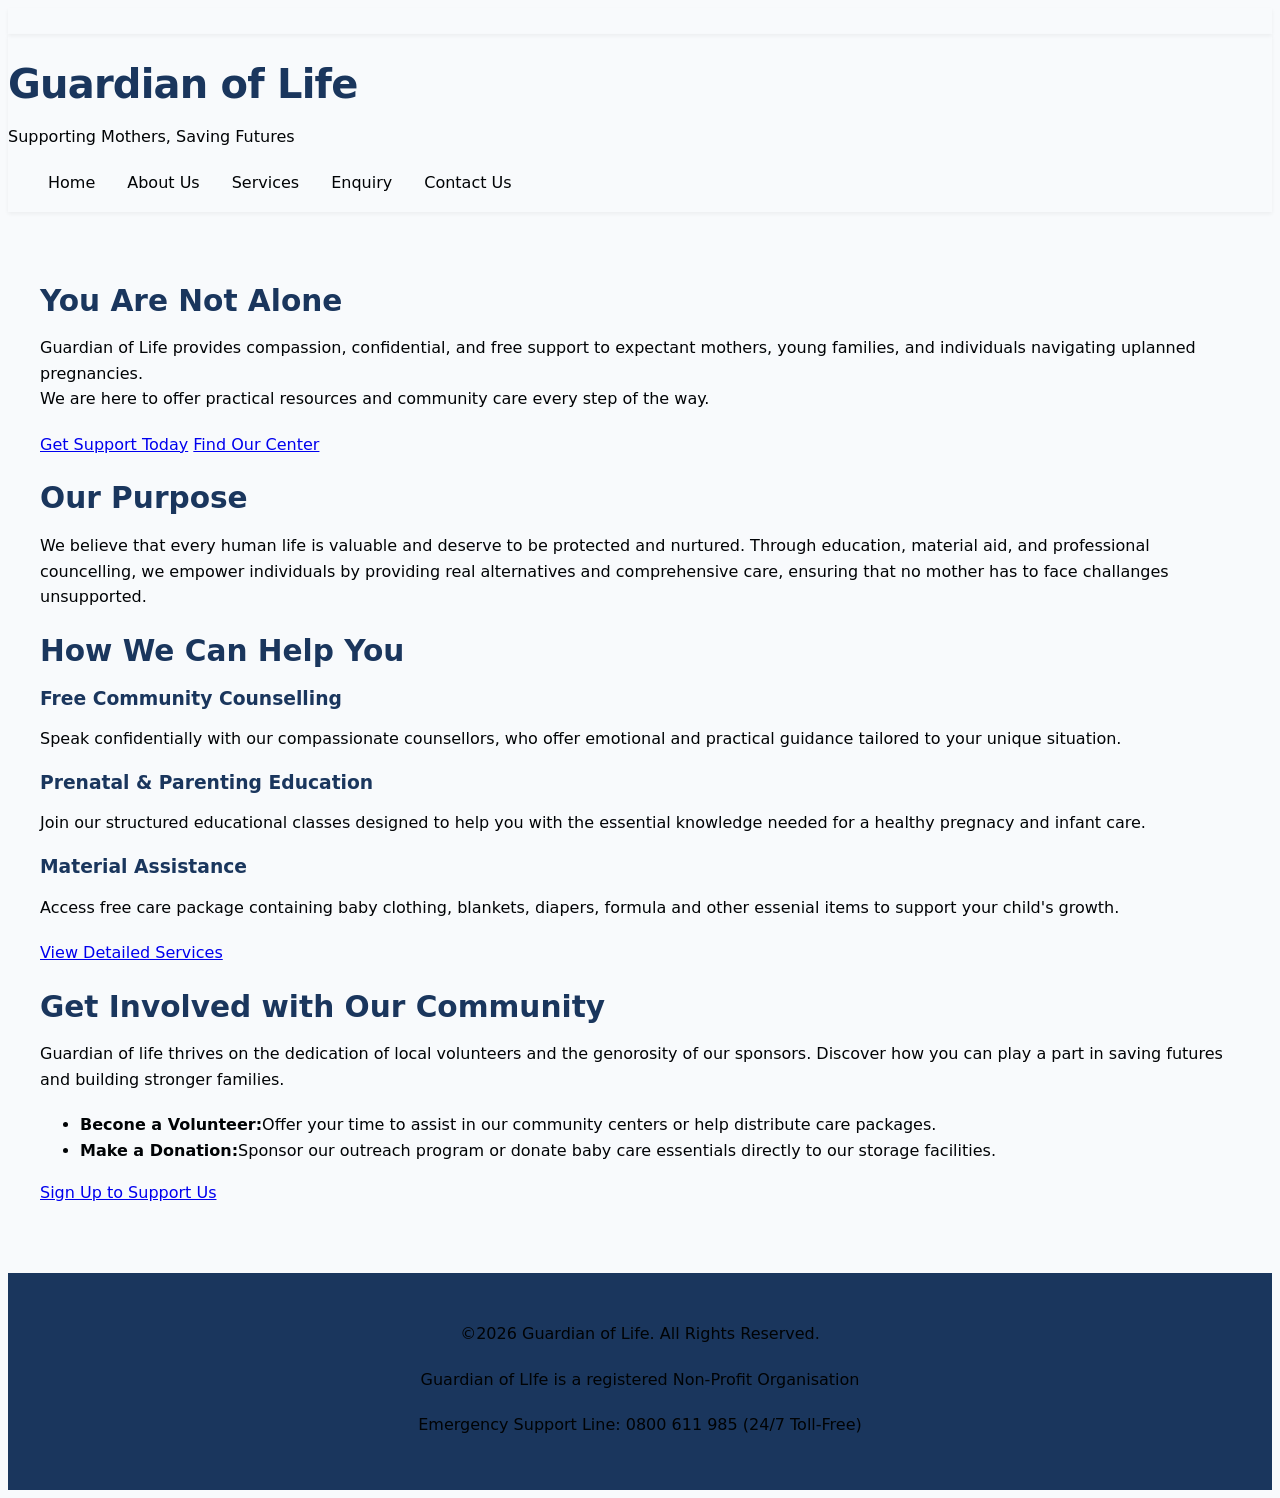
==== js/index.html @ a91f07bf "remove the image" ====
<!DOCTYPE html>
<html lang="en">
    <head>
        <meta charset="UTF-8">
        <meta name="viewport" content="width=device-width,initial-scale=1.0">
        <title>Guardian of Life | Support & Care</title>
        <link rel="stylesheet" href="style.css">
    </head>
    <body>

         <header>

<img class="gemini-generated" src="wede-5020-poe-ST10480553/js/img/Gemini_Generated_Image_h3kscnh3kscnh3ks.png" alt="">                <alt="Guardian of Life Logo" width="150" style="height: 50px;"></a>
            </header>

        <header>
            <div>
                <h1>Guardian of Life</h1>
                <p>Supporting Mothers, Saving Futures</p>
                </div>

            <nav>
                <ul class="nav-menu">
                    <li class="nav-item"><a href="index.html" class="nav-link">Home</a></li>
                    <li class="nav-item"><a href="about.html"class="nav-link" >About Us</a></li>
                    <li class="nav-item"><a href="service.html"class="nav-link" >Services</a></li>
                    <li class="nav-item"><a href="enquiry.html" class="nav-link" >Enquiry</a></li>
                    <li class="nav-item"><a href="contact.html" class="nav-link">Contact Us</a></li>
                </ul>
            </nav>
             

        </header>

        <main>

            <section>
                <h2>You Are Not Alone</h2>
                <p>Guardian of Life provides compassion, confidential, and free
                    support to expectant mothers, young families, and individuals
                    navigating uplanned pregnancies.<br>We are here to offer practical
                    resources and community care every step of the way.</p>
                    <div>
                        <a href="enquiry.html">Get Support Today</a>
                        <a href="contact.html">Find Our Center</a>
                    </div>
        </section>

        <section>
            <h2>Our Purpose</h2>
            <p>We believe that every human life is valuable and deserve to be protected and
                nurtured. Through education, material aid, and professional councelling, we
                empower individuals by providing real alternatives and comprehensive care,
                ensuring that no mother has to face challanges unsupported.</p>
        </section>

        <section>
            <h2>How We Can Help You</h2>
            <div>
                <h3>Free Community Counselling</h3>
                <p>Speak confidentially with our compassionate counsellors, who offer 
                    emotional and practical guidance tailored to your unique situation.</p>
            </div>
            <div>
                <h3>Prenatal & Parenting Education</h3>
                <p>Join our structured educational classes designed to help you with the essential
                    knowledge needed for a healthy pregnacy and infant care.</p>
            </div>
            <div>
                <h3>Material Assistance</h3>
                <p>Access free care package containing baby clothing, blankets, diapers,
                    formula and other essenial items to support your child's growth.</p>
            </div>
            <p><a href="service.html">View Detailed Services</a></p>
        </section>

        <section>
            <h2>Get Involved with Our Community</h2>
            <p>Guardian of life thrives on the dedication of local volunteers and the genorosity of our
                 sponsors. Discover how you can play a part in saving futures and building stronger families.</p>
            <ul>
                <li><strong>Becone a Volunteer:</strong>Offer your time to assist in our community centers or help distribute care packages.</li>
                <li><strong>Make a Donation:</strong>Sponsor our outreach program or donate baby care essentials directly to our storage facilities.</li>
            </ul>
            <p><a href="enquiry.html">Sign Up to Support Us</a></p>     
        </section>

        </main>

        <footer>
            <div>
                <p>&copy;2026 Guardian of Life. All Rights Reserved.</p>
                <p>Guardian of LIfe is a registered Non-Profit Organisation</p>
            </div>
            <div>
                <p>Emergency Support Line: 0800 611 985 (24/7 Toll-Free)</p>
            </div>
        </footer>

    </body>
</html>
---- js/style.css ----
::before, ::after {
    box-sizing: border-box;
    margin: 0;
    padding: 0;
}

:root {
    /*Color Palette: Calm, Trustworthy Blues & Greens */
    --primary-color: #1a365d;
    --secondary-color: #2b6cb0;
    --accent-color: #2f855a;
    --emergency-color: #c53030;
    --text-dark-color: #2d3748;
    --text-color: #000305;
    --by-light-color: #f8fafc;

    --font-main: 'Inter', system-ui, -apple-system, sans-serif;
    --line-height-base: 1.6;
}

html {
    font-size: 100%;
    scroll-behavior: smooth;
}
body {
    font-family: var(--font-main);
    font-size: 1rem;
    line-height: var(--line-height-base);
    background-color: var(--by-light-color);
    color: var(--text-color);
    display: flex;
    flex-direction: column;
    min-height: 100vh;
}

   
/* Typography Scales */
h1, h2, h3 {
    line-height: 1.2;
    font-weight: 700;
    color: var(--primary-color);
    margin-bottom: 1rem;
}

h1{ font-size: 2.5rem; letter-spacing: -0.02em; }
h2{ font-size: 1.85rem; margin-top: 1.5rem; }
p{ margin-bottom: 1.25rem; }


/* Structural Flex Framework */
header {
    background-color: var(--text-light);
    box-shadow: 0 2px 4px rgba(0,0,0,0.05);
    position: sticky;
    top: 0;
    z-index: 1000;
}

.nav-container {
    display: flex;
    justify-content: space-between;
    align-items: center;
    padding: 1rem 2rem;
    margin: 0 auto;
    max-width: 1200px;
}

img[src="wede-5020-poe-ST10480445/js/img/Gemini_Generated_Image_h3kscnh3kscnh3ks.png"] {
    font-size: 1.5rem;
    font-weight: 800;
    color: var(--primary-color);
    text-decoration:solid;

}
.nav-menu {
    display: flex;
    gap: 2rem;
    list-style: none;
}

.nav-link {
    color: var(--text-dark);
    text-decoration: none;
    font-weight: 500;
    transition: color 0.2s ease;
}

main {
    flex: 1;
    padding: 3rem 2rem;
    max-width: 1200px;
    margin: 0 auto;
    width: 100%;
}

/* Visual Components & Containers */
.hero-card {
    background: linear-gradient(135eg, #ebf8ff 0%, #e6fffa 100%);
    padding: 4rem 3rem;
    border-radius: 12px;
    box-shadow: 0 4px 6px rgba(0,0,0,0.05);
    margin-bottom: 3rem;
}

.cta-button {
    display: inline-block;
    background-color: var(--emergency-color);
    color: var(--text-light);
    padding: 1rem 2.5rem;
    border-radius: 6px;
    text-decoration: none;
    font-weight: 700;
    transition: all 0.2s ease-in-out;
    box-shadow: 0 4px 6px rgba(197,48,48,0.2);
}   

/*Interactive Pseudo-classes*/
.nav-link:hover, .nav-link:focus {
    color: var(--secondary-color);
}

.nav-link:active {
    color: var(--primary-color);
}

.cta-button:hover, .cta-button:focus {
    background-color: #9b2c2c;
    box-shadow: 0 6px 12px rgba(197,48,48,0.3);
    outline: none;
}

.cta-button:active {
    transform: translateY(1px);
}

footer {
    background-color: var(--primary-color);
    text-align: center;
    padding: 2rem;
    color: var(--text-light);
    margin-top: auto;
}


/*--- TABLET BREAKPOINT (Max-width: 768px) ---*/
@media (max-width: 768px) {
    h1 { font-size: 2rem; }
    h2 { font-size: 1.5rem; } 

    main{ padding: 2rem 1.5rem; }
    .hero-card { padding: 3rem 2rem; }
}

/*---MOBILE CRISIS BREAKPOINT (Max-width: 480px)---*/
@media screen and (max-width: 480px) {
    .nav-container {
        flex-direction: column;
        gap: 1rem;
    }
    .nav-menu {
        flex-direction: column;
        gap: 0.5rem;
        text-align: center;
        width: 100%;    
    }
    .nav-link {
        padding: 0.75rem;
        border-radius: 4px;
        padding: 0.75rem;
        display: block;
} 
h1{ font-size: 1.75rem; }

/* Make buttons easy to touch on screens with high stress */
.cta-button{
    width: 100%;
    text-align: center;
    padding: 1.25rem;
}

/* Ensure images never burst layout viewports */
img,picture {
    max-width: 100%;
    height: auto;
    display: block;
}
}
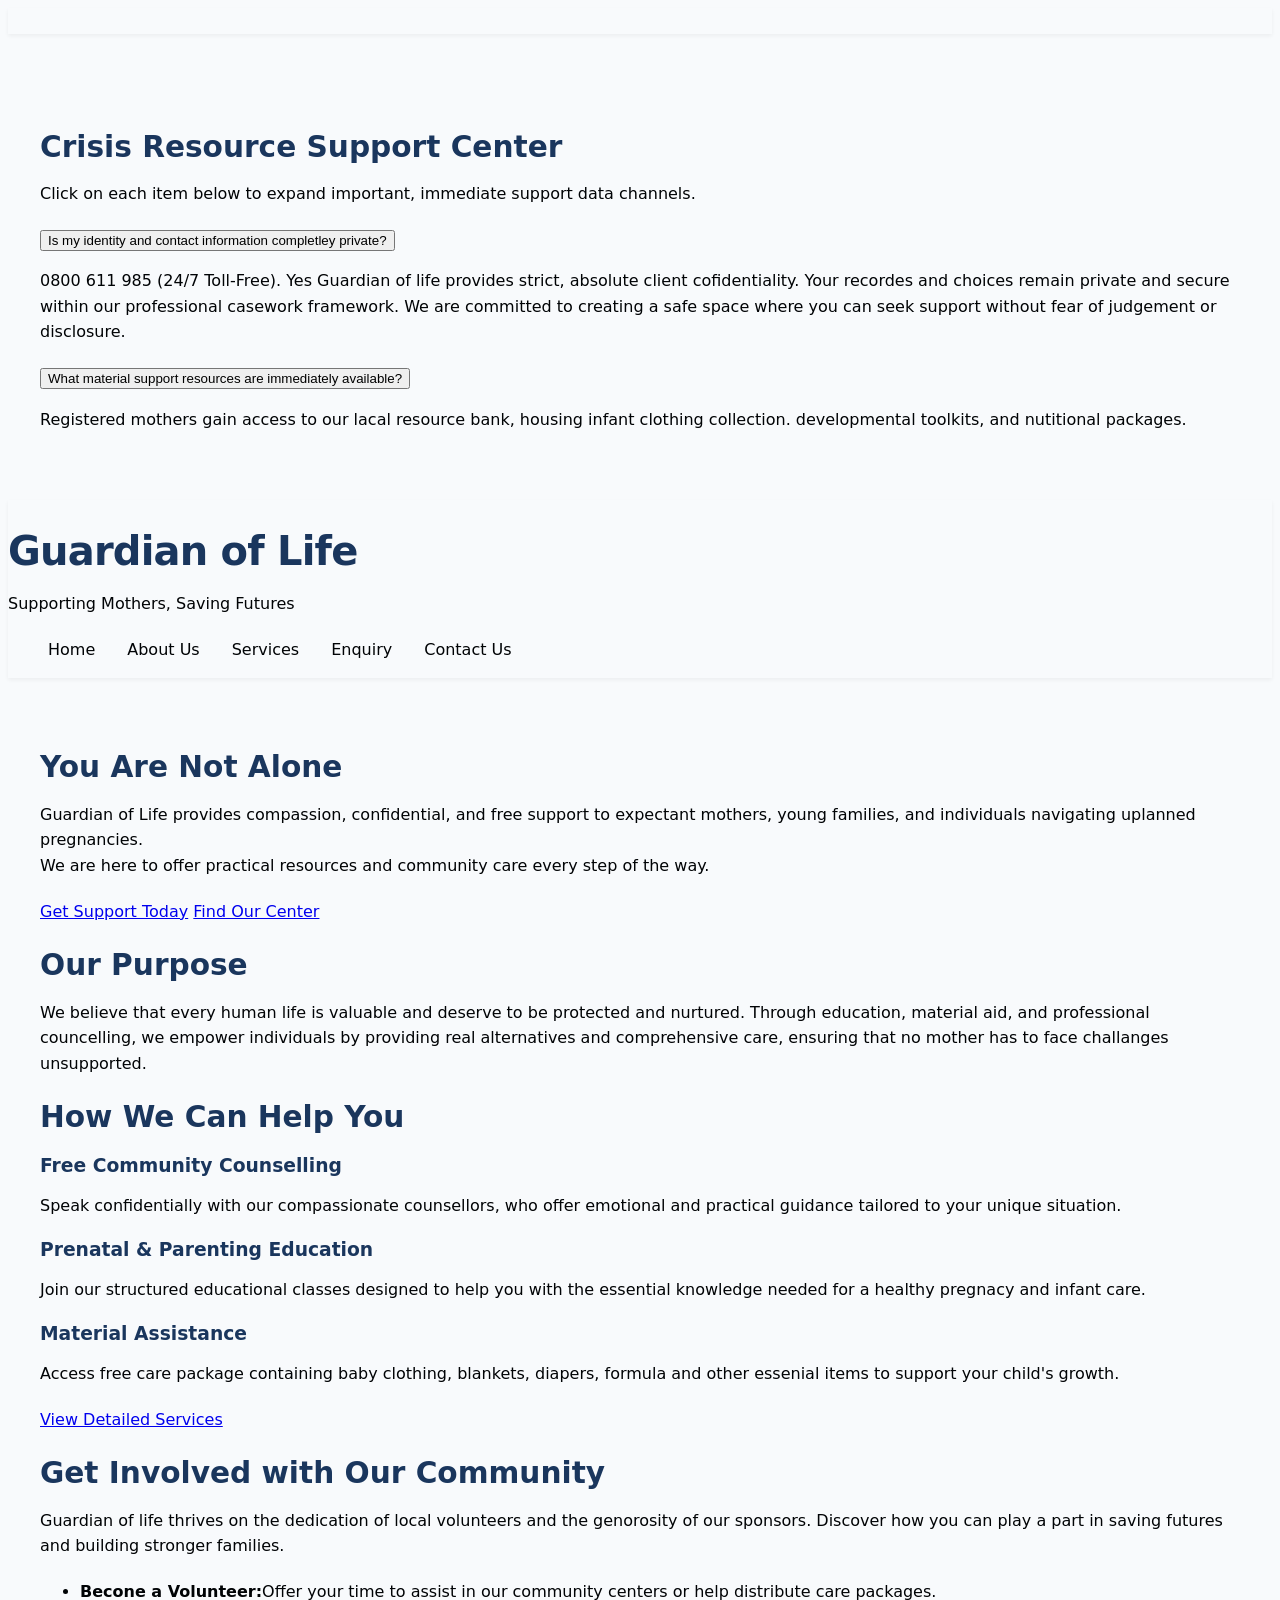
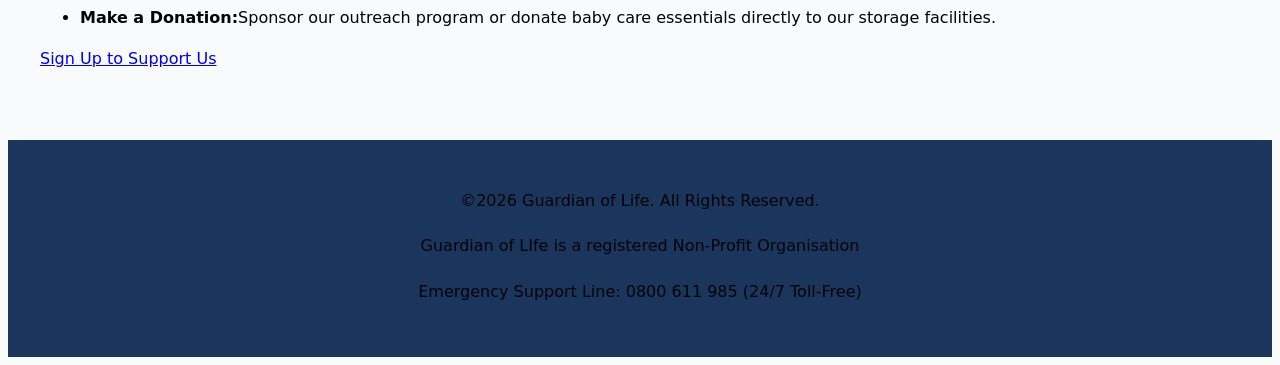
==== commit c2ce4a4c: "update HTML inject header trackers" ====
--- a/js/index.html
+++ b/js/index.html
@@ -4,6 +4,10 @@
         <meta charset="UTF-8">
         <meta name="viewport" content="width=device-width,initial-scale=1.0">
         <title>Guardian of Life | Support & Care</title>
+        <meta name="description" content="Guardian of Life provides 24/7 confidential councelling, community materials resources, and guidance toolkit for expectant mothers facing crisis pregnancies.">
+        <meta name="keywords" content="crisis pregnancy help, confidential councelling, matertnal support, community volunteers.">
+        <meta name="robots" content="index, follow">
+
         <link rel="stylesheet" href="style.css">
     </head>
     <body>
@@ -13,6 +17,32 @@
 <img class="gemini-generated" src="wede-5020-poe-ST10480553/js/img/Gemini_Generated_Image_h3kscnh3kscnh3ks.png" alt="">                <alt="Guardian of Life Logo" width="150" style="height: 50px;"></a>
             </header>
 
+            <main>
+                <section id="faq-interactive" style="margin-top:3rem;">
+                    <h2>Crisis Resource Support Center</h2>
+                    <p>Click on each item below to expand important, immediate support data channels.</p>
+                     
+                    <div class="accordian-container">
+                        <div class="accordian-item">
+                            <button class="accordian-header" aria-expanded="false">
+                                Is my identity and contact information completley private?
+                            </button>
+                            <div class="accordian-content">
+                                <p>0800 611 985 (24/7 Toll-Free). Yes Guardian of life provides strict, absolute client cofidentiality. Your recordes and choices remain private and secure within our professional
+                                    casework framework. We are committed to creating a safe space where you can seek support without fear of judgement or disclosure.</p>
+                            </div>
+                        </div>
+
+                        <div class="accordian-item">
+                            <button class="accordian-header" aria-expanded="false">
+                                What material support resources are immediately available?
+                            </button>
+                            <div class="accordian-content">
+                                <p>Registered mothers gain access to our lacal resource bank, housing infant clothing collection. developmental toolkits, and nutitional packages.</p>
+                            </div>
+                        </div>
+                </section>
+            </main>
         <header>
             <div>
                 <h1>Guardian of Life</h1>
@@ -95,6 +125,7 @@
             <div>
                 <p>Emergency Support Line: 0800 611 985 (24/7 Toll-Free)</p>
             </div>
+            <script src="script.js"></script>
         </footer>
 
     </body>
--- a/js/style.css
+++ b/js/style.css
@@ -185,3 +185,50 @@
     display: block;
 }
 }
+
+
+//custom transistion & accordion styles
+.accordion {
+    background-color: var(--text-light);
+    border: 1px solid #e2e8f0;
+    border-radius: 8px;
+    margin-bottom: 1rem;
+    overflow: hidden;   
+}
+.accordion-header {
+    padding: 1.25rem;
+    cursor: pointer;
+    font-weight: 600;
+    display: flex;
+    justify-content: space-between;
+    align-items: center;
+    transition: background-color 0.2s ease;
+    width: 100%;
+    background-color: #edf2f7;
+    text-align: left;
+    border: none;
+    font-size: 1.1rem;
+    color: var(--primary-color);
+}
+.accordion-header:hover {
+    background-color: #e2e8f0;
+}
+.accordion-body {
+    max-height: 0;
+    overflow: hidden;
+    transition: max-height 0.3s cubic-bezier(0,1,0,1);
+    padding: 0 1.25rem;
+}
+.accordian-item.active .accordion-body {
+    transition: max-height 0.3s cubic-bezier(1,0,1,0)
+    padding: 1.25rem;
+}
+
+/*form validation styles*/
+.error-message {
+    color: var(--emergency-color);
+    font-size: 0.875rem;
+    margin-top: 0.35rem;
+    min-height: 1.25rem;
+    font-weight: 500;
+}
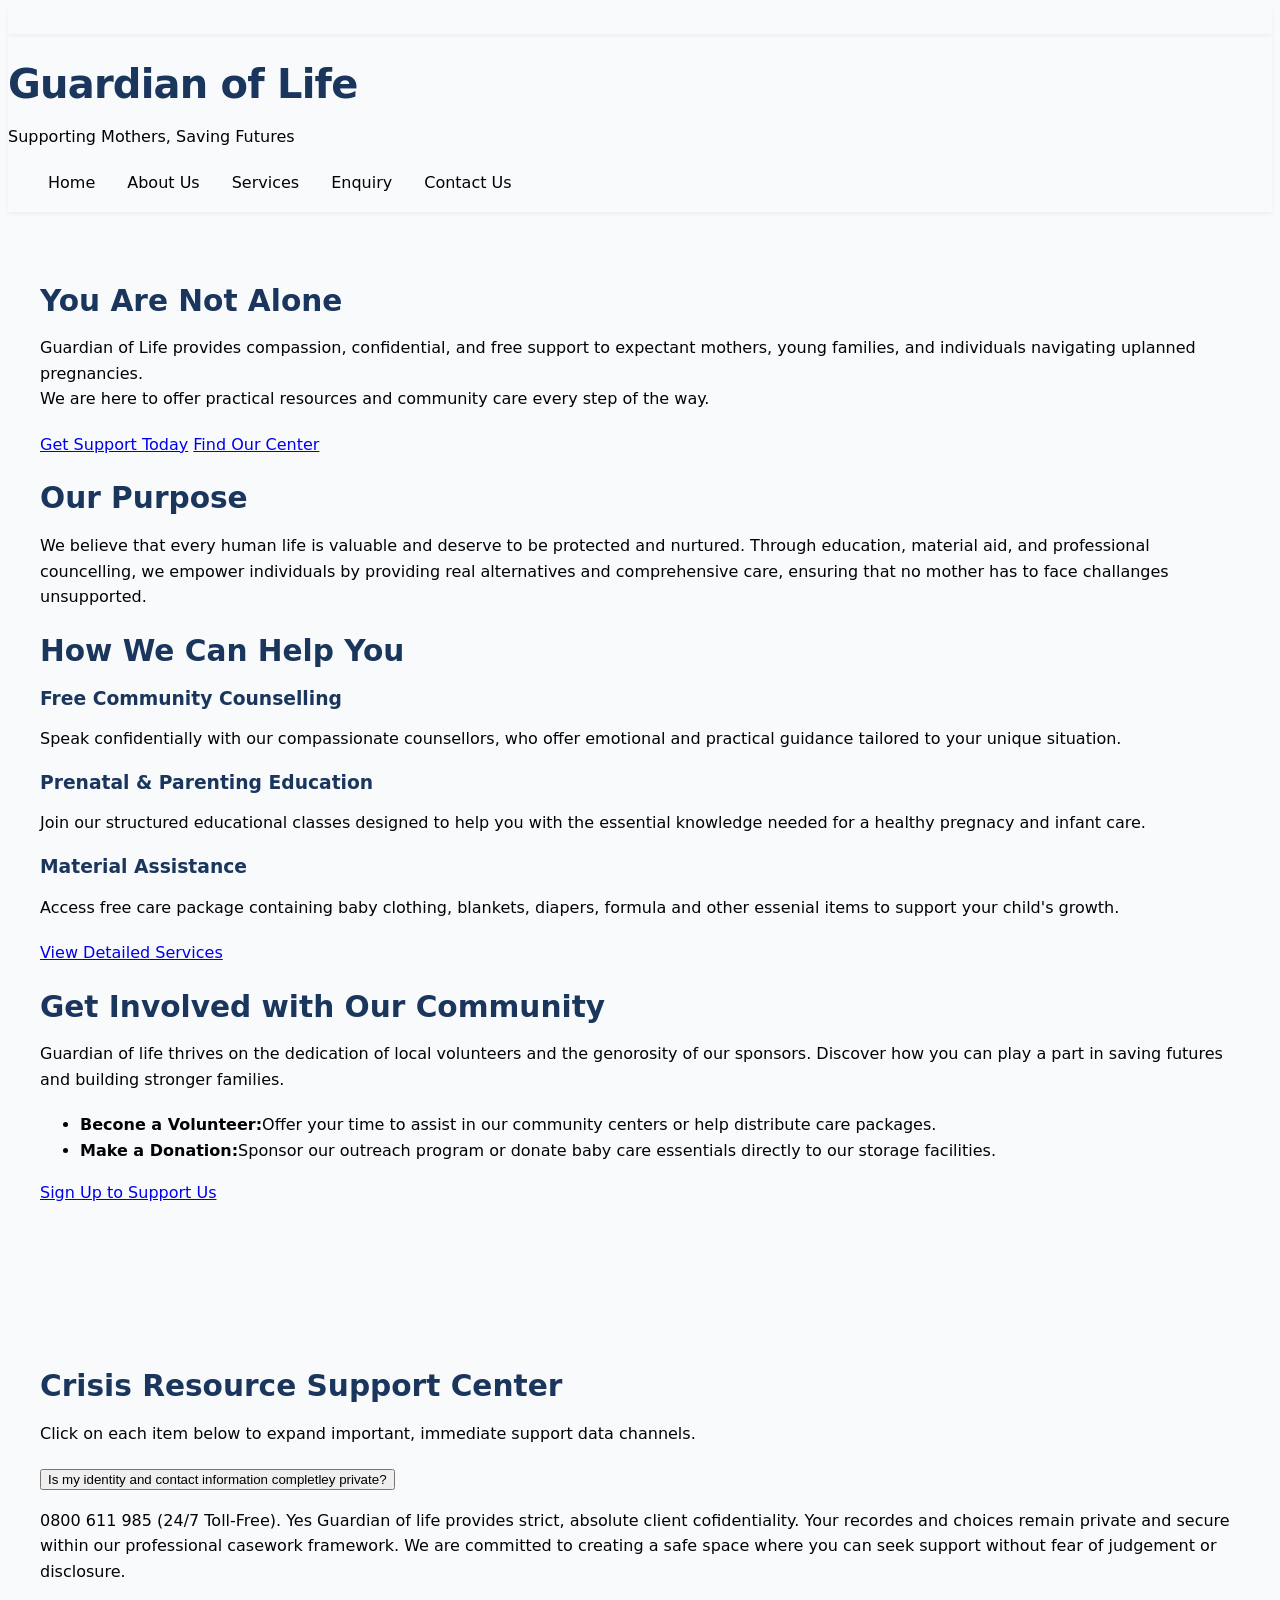
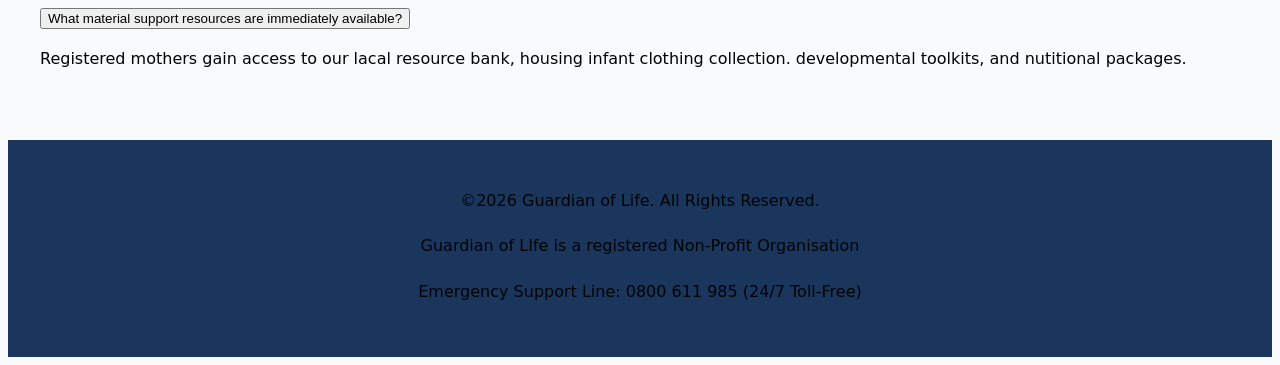
==== commit 16804586: "update index.html" ====
--- a/js/index.html
+++ b/js/index.html
@@ -17,32 +17,7 @@
 <img class="gemini-generated" src="wede-5020-poe-ST10480553/js/img/Gemini_Generated_Image_h3kscnh3kscnh3ks.png" alt="">                <alt="Guardian of Life Logo" width="150" style="height: 50px;"></a>
             </header>
 
-            <main>
-                <section id="faq-interactive" style="margin-top:3rem;">
-                    <h2>Crisis Resource Support Center</h2>
-                    <p>Click on each item below to expand important, immediate support data channels.</p>
-                     
-                    <div class="accordian-container">
-                        <div class="accordian-item">
-                            <button class="accordian-header" aria-expanded="false">
-                                Is my identity and contact information completley private?
-                            </button>
-                            <div class="accordian-content">
-                                <p>0800 611 985 (24/7 Toll-Free). Yes Guardian of life provides strict, absolute client cofidentiality. Your recordes and choices remain private and secure within our professional
-                                    casework framework. We are committed to creating a safe space where you can seek support without fear of judgement or disclosure.</p>
-                            </div>
-                        </div>
-
-                        <div class="accordian-item">
-                            <button class="accordian-header" aria-expanded="false">
-                                What material support resources are immediately available?
-                            </button>
-                            <div class="accordian-content">
-                                <p>Registered mothers gain access to our lacal resource bank, housing infant clothing collection. developmental toolkits, and nutitional packages.</p>
-                            </div>
-                        </div>
-                </section>
-            </main>
+           
         <header>
             <div>
                 <h1>Guardian of Life</h1>
@@ -101,6 +76,7 @@
                 <p>Access free care package containing baby clothing, blankets, diapers,
                     formula and other essenial items to support your child's growth.</p>
             </div>
+
             <p><a href="service.html">View Detailed Services</a></p>
         </section>
 
@@ -117,6 +93,33 @@
 
         </main>
 
+         <main>
+                <section id="faq-interactive" style="margin-top:3rem;">
+                    <h2>Crisis Resource Support Center</h2>
+                    <p>Click on each item below to expand important, immediate support data channels.</p>
+                     
+                    <div class="accordian-container">
+                        <div class="accordian-item">
+                            <button class="accordian-header" aria-expanded="false">
+                                Is my identity and contact information completley private?
+                            </button>
+                            <div class="accordian-content">
+                                <p>0800 611 985 (24/7 Toll-Free). Yes Guardian of life provides strict, absolute client cofidentiality. Your recordes and choices remain private and secure within our professional
+                                    casework framework. We are committed to creating a safe space where you can seek support without fear of judgement or disclosure.</p>
+                            </div>
+                        </div>
+
+                        <div class="accordian-item">
+                            <button class="accordian-header" aria-expanded="false">
+                                What material support resources are immediately available?
+                            </button>
+                            <div class="accordian-content">
+                                <p>Registered mothers gain access to our lacal resource bank, housing infant clothing collection. developmental toolkits, and nutitional packages.</p>
+                            </div>
+                        </div>
+                </section>
+            </main>
+
         <footer>
             <div>
                 <p>&copy;2026 Guardian of Life. All Rights Reserved.</p>
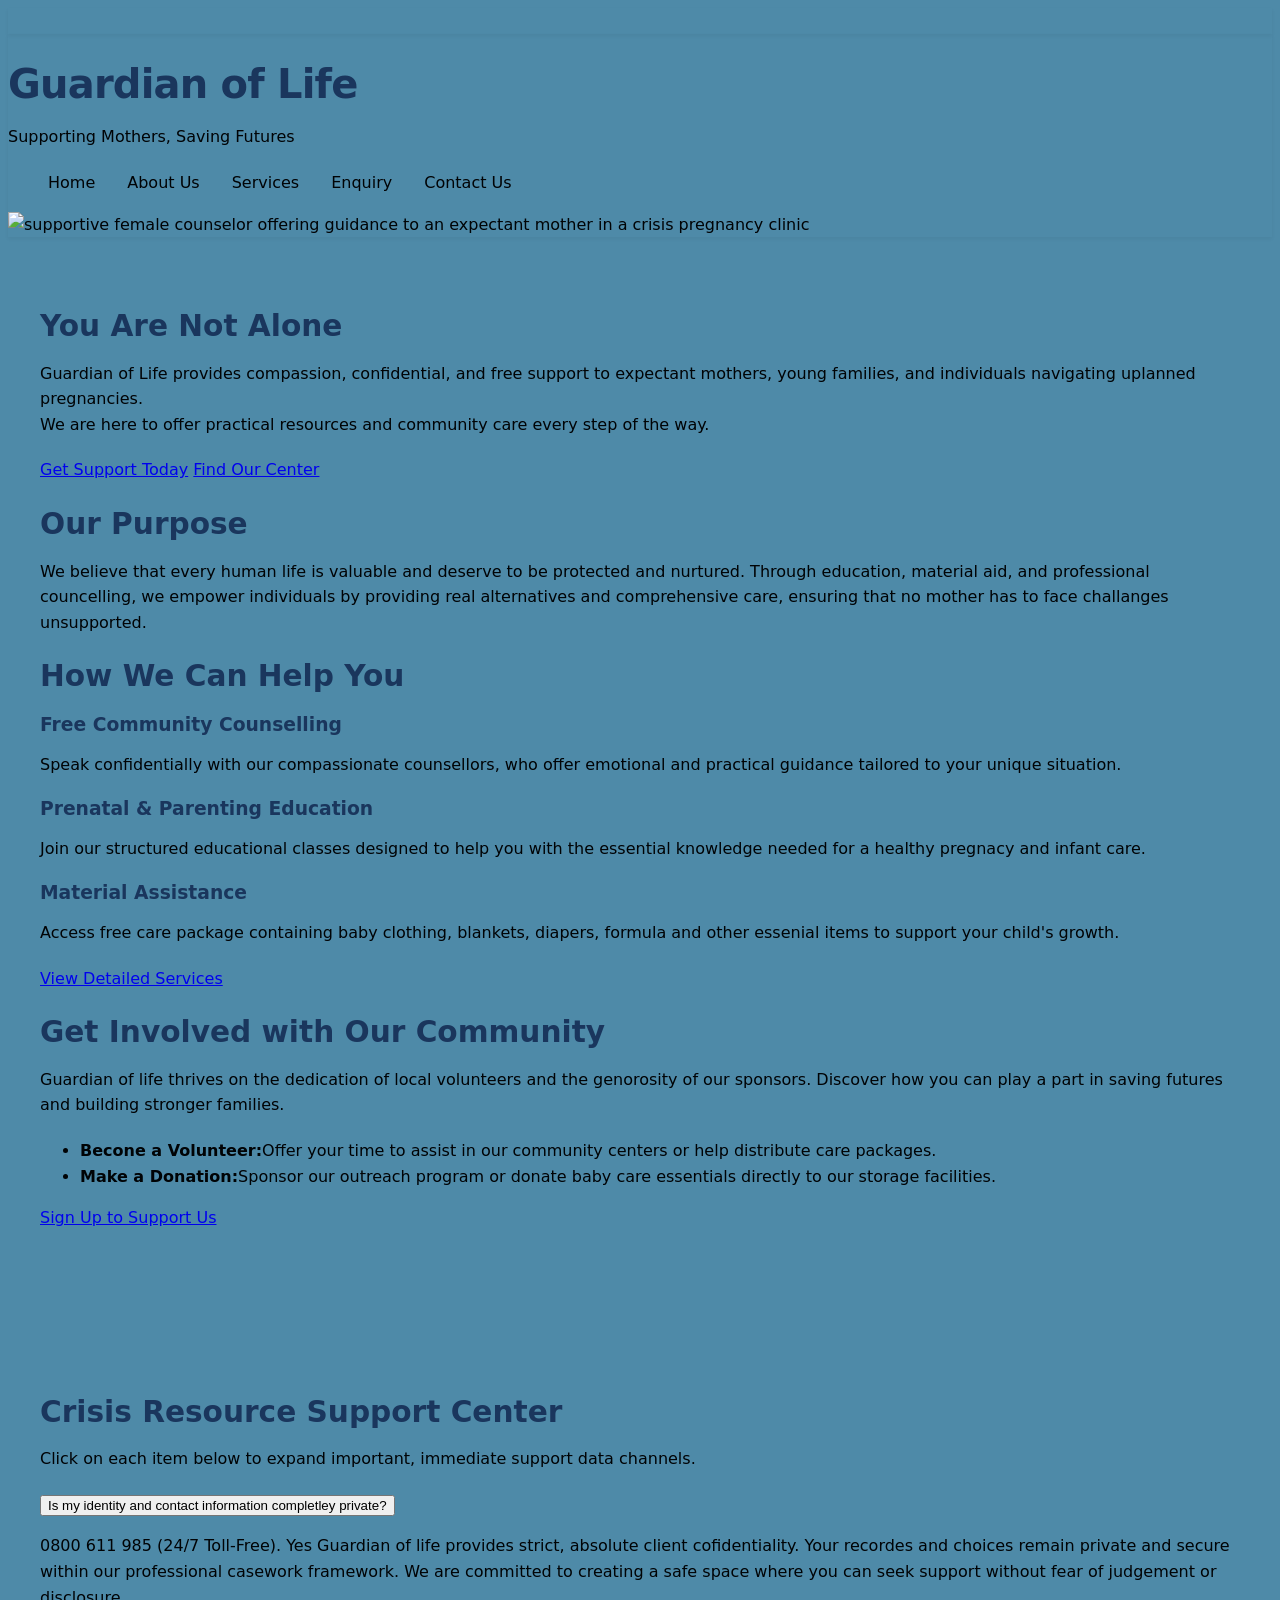
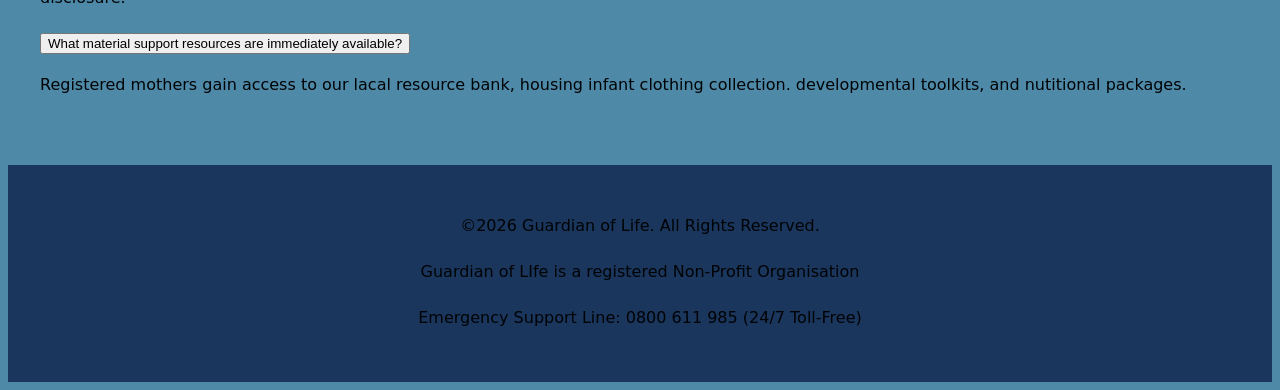
==== commit 36123a0f: "add image" ====
--- a/js/index.html
+++ b/js/index.html
@@ -33,6 +33,11 @@
                     <li class="nav-item"><a href="contact.html" class="nav-link">Contact Us</a></li>
                 </ul>
             </nav>
+            <div class="image-container">
+                <img src="js/img/pexels-polina-tankilevitch-3875225.jpg"
+                  alt="supportive female counselor offering guidance to an expectant mother in a crisis pregnancy clinic"
+                  class="responsive-img">
+            </div>
              
 
         </header>
--- a/js/style.css
+++ b/js/style.css
@@ -12,7 +12,7 @@
     --emergency-color: #c53030;
     --text-dark-color: #2d3748;
     --text-color: #000305;
-    --by-light-color: #f8fafc;
+    --by-light-color: #4e8aa8;
 
     --font-main: 'Inter', system-ui, -apple-system, sans-serif;
     --line-height-base: 1.6;
@@ -63,6 +63,7 @@
     padding: 1rem 2rem;
     margin: 0 auto;
     max-width: 1200px;
+    background-color: var(--text-light);
 }
 
 img[src="wede-5020-poe-ST10480445/js/img/Gemini_Generated_Image_h3kscnh3kscnh3ks.png"] {
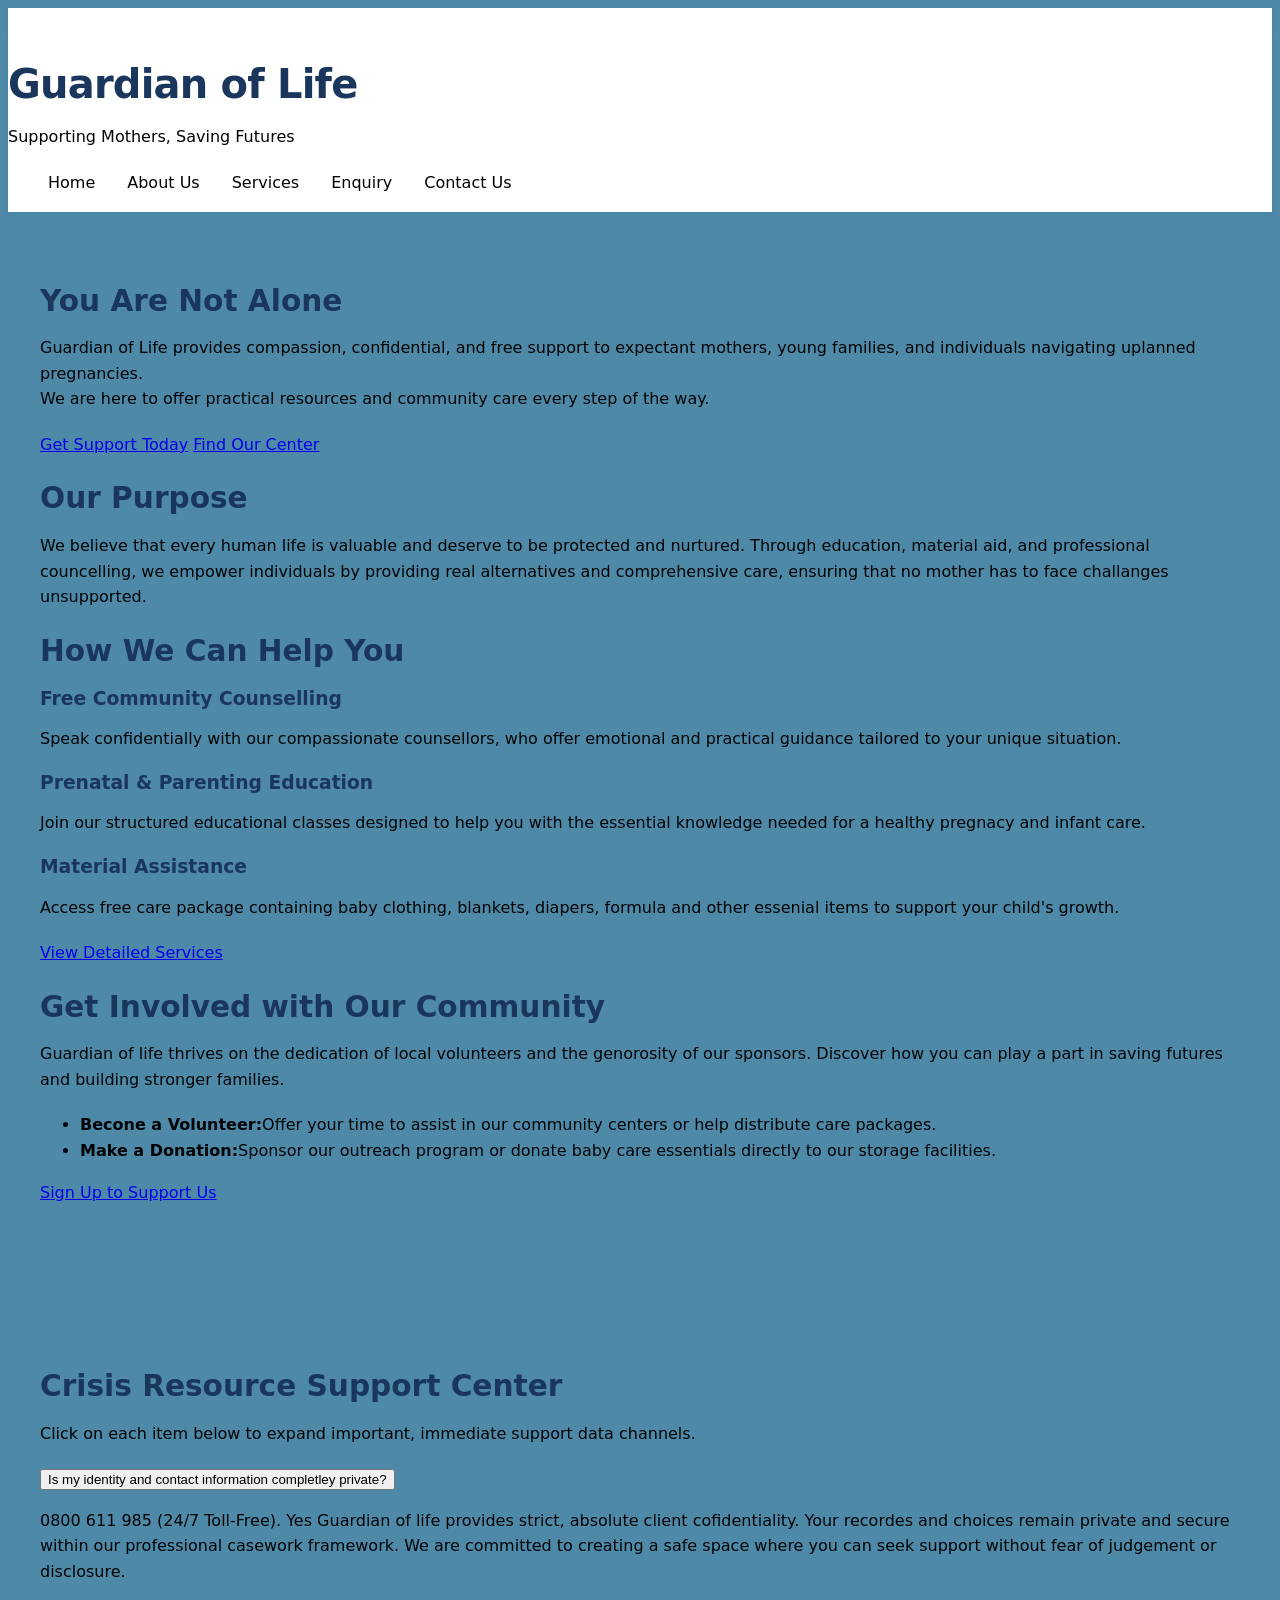
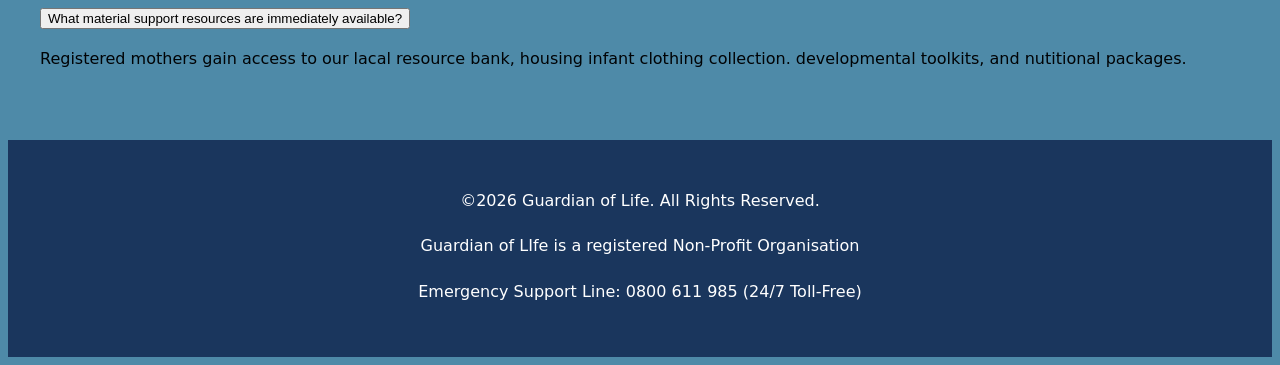
==== commit 3180687c: "Remove image and correct the text" ====
--- a/js/index.html
+++ b/js/index.html
@@ -33,9 +33,8 @@
                     <li class="nav-item"><a href="contact.html" class="nav-link">Contact Us</a></li>
                 </ul>
             </nav>
-            <div class="image-container">
-                <img src="js/img/pexels-polina-tankilevitch-3875225.jpg"
-                  alt="supportive female counselor offering guidance to an expectant mother in a crisis pregnancy clinic"
+            <div 
+                  alt="Supportive female counselor offering guidance to an expectant mother in a crisis pregnancy clinic"
                   class="responsive-img">
             </div>
              
--- a/js/style.css
+++ b/js/style.css
@@ -16,6 +16,7 @@
 
     --font-main: 'Inter', system-ui, -apple-system, sans-serif;
     --line-height-base: 1.6;
+    --text-light: #ffffff;
 }
 
 html {
@@ -70,7 +71,7 @@
     font-size: 1.5rem;
     font-weight: 800;
     color: var(--primary-color);
-    text-decoration:solid;
+    text-decoration: none;
 
 }
 .nav-menu {
@@ -96,7 +97,7 @@
 
 /* Visual Components & Containers */
 .hero-card {
-    background: linear-gradient(135eg, #ebf8ff 0%, #e6fffa 100%);
+    background: linear-gradient(135deg, #ebf8ff 0%, #e6fffa 100%);
     padding: 4rem 3rem;
     border-radius: 12px;
     box-shadow: 0 4px 6px rgba(0,0,0,0.05);
@@ -187,8 +188,7 @@
 }
 }
 
-
-//custom transistion & accordion styles
+/* custom transition & accordion styles */
 .accordion {
     background-color: var(--text-light);
     border: 1px solid #e2e8f0;
@@ -220,8 +220,8 @@
     transition: max-height 0.3s cubic-bezier(0,1,0,1);
     padding: 0 1.25rem;
 }
-.accordian-item.active .accordion-body {
-    transition: max-height 0.3s cubic-bezier(1,0,1,0)
+.accordion-item.active .accordion-body {
+    transition: max-height 0.3s cubic-bezier(1,0,1,0);
     padding: 1.25rem;
 }
 
